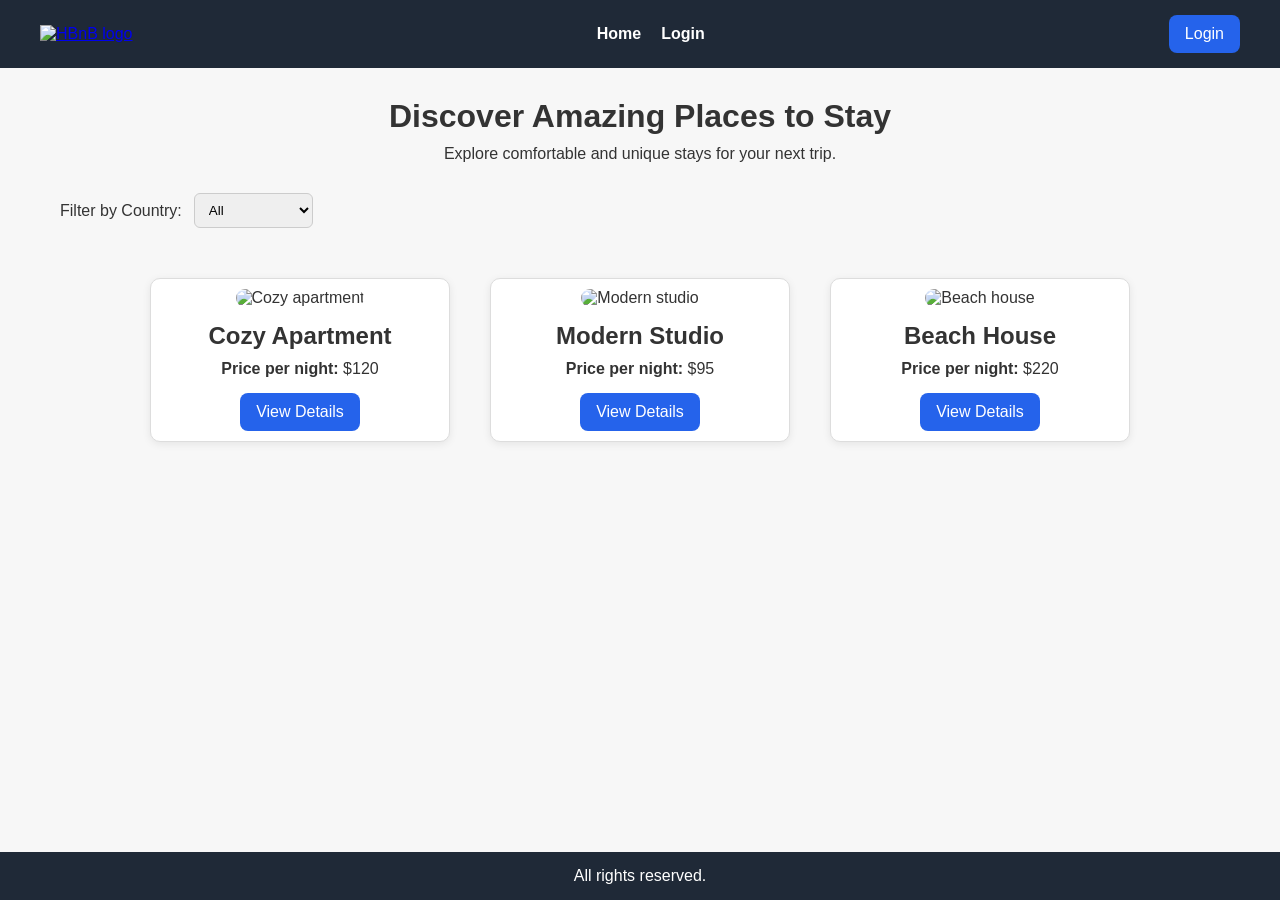
==== part4/index.html @ cbe7128d "Made some amendments + added images folder" ====
<!DOCTYPE html>
<html lang="en">
<head>
  <meta charset="UTF-8">
  <meta name="viewport" content="width=device-width, initial-scale=1.0">
  <title>HBnB - Places</title>
  <link rel="stylesheet" href="styles.css">
  <link rel="icon" href="images/icon.png" type="image/png">
</head>
<body>
  <header>
    <div class="header-container">
      <a href="index.html">
        <img src="images/logo.png" alt="HBnB logo" class="logo">
      </a>

      <nav>
        <a href="index.html">Home</a>
        <a href="login.html">Login</a>
      </nav>

      <a href="login.html" class="login-button">Login</a>
    </div>
  </header>

  <main>
    <section class="hero">
      <h1>Discover Amazing Places to Stay</h1>
      <p>Explore comfortable and unique stays for your next trip.</p>
    </section>

    <section id="filter" class="filter-section">
      <label for="country-filter">Filter by Country:</label>
      <select id="country-filter" name="country-filter">
        <option value="all">All</option>
        <option value="saudi-arabia">Saudi Arabia</option>
        <option value="uae">UAE</option>
        <option value="egypt">Egypt</option>
      </select>
    </section>

    <section id="places-list" class="places-section">
      <article class="place-card">
        <img src="images/place1.jpg" alt="Cozy apartment">
        <h2>Cozy Apartment</h2>
        <p><strong>Price per night:</strong> $120</p>
        <a href="place.html" class="details-button">View Details</a>
      </article>

      <article class="place-card">
        <img src="images/place2.jpg" alt="Modern studio">
        <h2>Modern Studio</h2>
        <p><strong>Price per night:</strong> $95</p>
        <a href="place.html" class="details-button">View Details</a>
      </article>

      <article class="place-card">
        <img src="images/place3.jpg" alt="Beach house">
        <h2>Beach House</h2>
        <p><strong>Price per night:</strong> $220</p>
        <a href="place.html" class="details-button">View Details</a>
      </article>
    </section>
  </main>

  <footer>
    <p>All rights reserved.</p>
  </footer>
</body>
</html>
---- part4/styles.css ----
* {
  box-sizing: border-box;
  margin: 0;
  padding: 0;
  font-family: Arial, sans-serif;
}

body {
  background-color: #f7f7f7;
  color: #333;
  min-height: 100vh;
  display: flex;
  flex-direction: column;
}

header {
  background-color: #1f2937;
  color: #ffffff;
  padding: 15px 30px;
}

.header-container {
  max-width: 1200px;
  margin: 0 auto;
  display: flex;
  align-items: center;
  justify-content: space-between;
  gap: 20px;
}

.logo {
  width: 80px;
  height: auto;
}

nav {
  display: flex;
  gap: 20px;
  align-items: center;
}

nav a {
  color: #ffffff;
  text-decoration: none;
  font-weight: bold;
}

nav a:hover {
  text-decoration: underline;
}

.login-button,
.details-button,
.submit-button {
  text-decoration: none;
  border: none;
  background-color: #2563eb;
  color: #ffffff;
  padding: 10px 16px;
  border-radius: 8px;
  cursor: pointer;
  display: inline-block;
  font-size: 1rem;
}

.login-button:hover,
.details-button:hover,
.submit-button:hover {
  background-color: #1d4ed8;
}

main {
  flex: 1;
  max-width: 1200px;
  width: 100%;
  margin: 0 auto;
  padding: 30px 20px;
}

.hero {
  text-align: center;
  margin-bottom: 30px;
}

.hero h1 {
  margin-bottom: 10px;
  font-size: 2rem;
}

.filter-section {
  margin-bottom: 30px;
  display: flex;
  align-items: center;
  gap: 12px;
}

.filter-section select {
  padding: 8px 10px;
  border: 1px solid #ccc;
  border-radius: 6px;
}

.places-section {
  display: flex;
  flex-wrap: wrap;
  justify-content: center;
}

.place-card {
  background-color: #ffffff;
  width: 300px;
  margin: 20px;
  padding: 10px;
  border: 1px solid #ddd;
  border-radius: 10px;
  box-shadow: 0 2px 8px rgba(0, 0, 0, 0.08);
  text-align: center;
}

.place-card img {
  width: 100%;
  height: 180px;
  object-fit: cover;
  border-radius: 10px;
  margin-bottom: 15px;
}

.place-card h2 {
  margin-bottom: 10px;
}

.place-card p {
  margin-bottom: 15px;
}

.place-details {
  background-color: #ffffff;
  margin: 20px;
  padding: 10px;
  border: 1px solid #ddd;
  border-radius: 10px;
}

.place-details img {
  width: 100%;
  max-height: 400px;
  object-fit: cover;
  border-radius: 10px;
  margin-bottom: 20px;
}

.place-details h1 {
  margin-bottom: 20px;
}

.place-info {
  margin: 20px 0;
  padding: 10px;
  border: 1px solid #ddd;
  border-radius: 10px;
  background-color: #fafafa;
}

.place-info h2 {
  margin-bottom: 10px;
}

.place-info ul {
  padding-left: 20px;
}

.add-review {
  margin-top: 20px;
}

.reviews-section {
  margin-top: 30px;
}

.reviews-section h2 {
  margin-bottom: 10px;
}

.review-card {
  background-color: #ffffff;
  margin: 20px;
  padding: 10px;
  border: 1px solid #ddd;
  border-radius: 10px;
}

.review-comment {
  margin-bottom: 10px;
}

.form-section {
  display: flex;
  justify-content: center;
  align-items: center;
}

.form {
  width: 100%;
  max-width: 500px;
  background-color: #ffffff;
  padding: 25px;
  border-radius: 10px;
  border: 1px solid #ddd;
  box-shadow: 0 2px 8px rgba(0, 0, 0, 0.08);
}

.form h1,
.form h2 {
  margin-bottom: 20px;
  text-align: center;
}

.form label {
  display: block;
  margin-bottom: 8px;
  margin-top: 12px;
  font-weight: bold;
}

.form input,
.form textarea,
.form select {
  width: 100%;
  padding: 10px;
  border: 1px solid #ccc;
  border-radius: 8px;
}

.form textarea {
  resize: vertical;
}

.place-reference {
  margin-bottom: 10px;
  text-align: center;
}

footer {
  background-color: #1f2937;
  color: #ffffff;
  text-align: center;
  padding: 15px;
  margin-top: 30px;
}
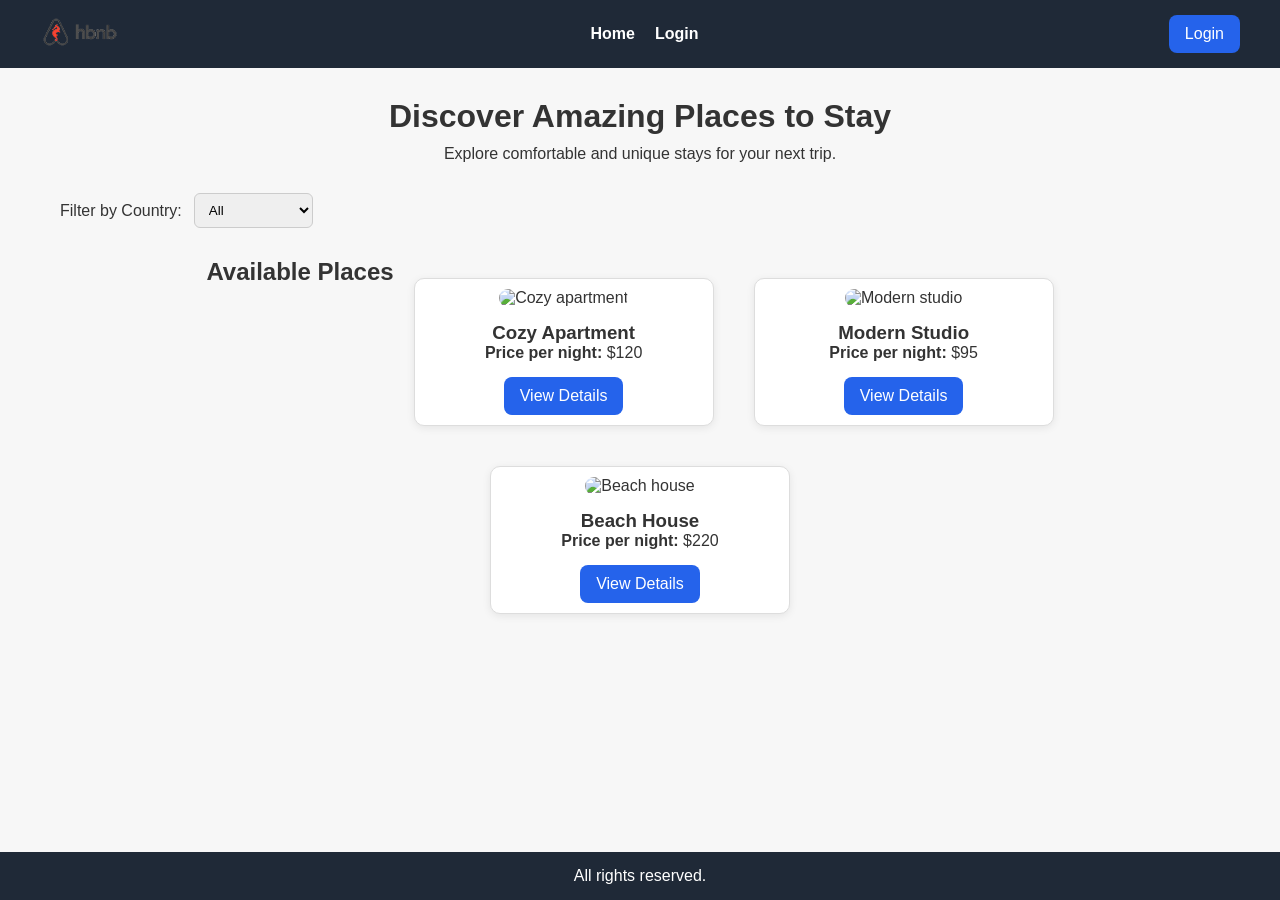
==== commit 773a89d7: "Amendments to index.html + place.html" ====
--- a/part4/index.html
+++ b/part4/index.html
@@ -29,7 +29,7 @@
       <p>Explore comfortable and unique stays for your next trip.</p>
     </section>
 
-    <section id="filter" class="filter-section">
+    <div id="filter" class="filter-section">
       <label for="country-filter">Filter by Country:</label>
       <select id="country-filter" name="country-filter">
         <option value="all">All</option>
@@ -37,26 +37,28 @@
         <option value="uae">UAE</option>
         <option value="egypt">Egypt</option>
       </select>
-    </section>
+    </div>
 
     <section id="places-list" class="places-section">
+      <h2>Available Places</h2>
+
       <article class="place-card">
         <img src="images/place1.jpg" alt="Cozy apartment">
-        <h2>Cozy Apartment</h2>
+        <h3>Cozy Apartment</h3>
         <p><strong>Price per night:</strong> $120</p>
         <a href="place.html" class="details-button">View Details</a>
       </article>
 
       <article class="place-card">
         <img src="images/place2.jpg" alt="Modern studio">
-        <h2>Modern Studio</h2>
+        <h3>Modern Studio</h3>
         <p><strong>Price per night:</strong> $95</p>
         <a href="place.html" class="details-button">View Details</a>
       </article>
 
       <article class="place-card">
         <img src="images/place3.jpg" alt="Beach house">
-        <h2>Beach House</h2>
+        <h3>Beach House</h3>
         <p><strong>Price per night:</strong> $220</p>
         <a href="place.html" class="details-button">View Details</a>
       </article>
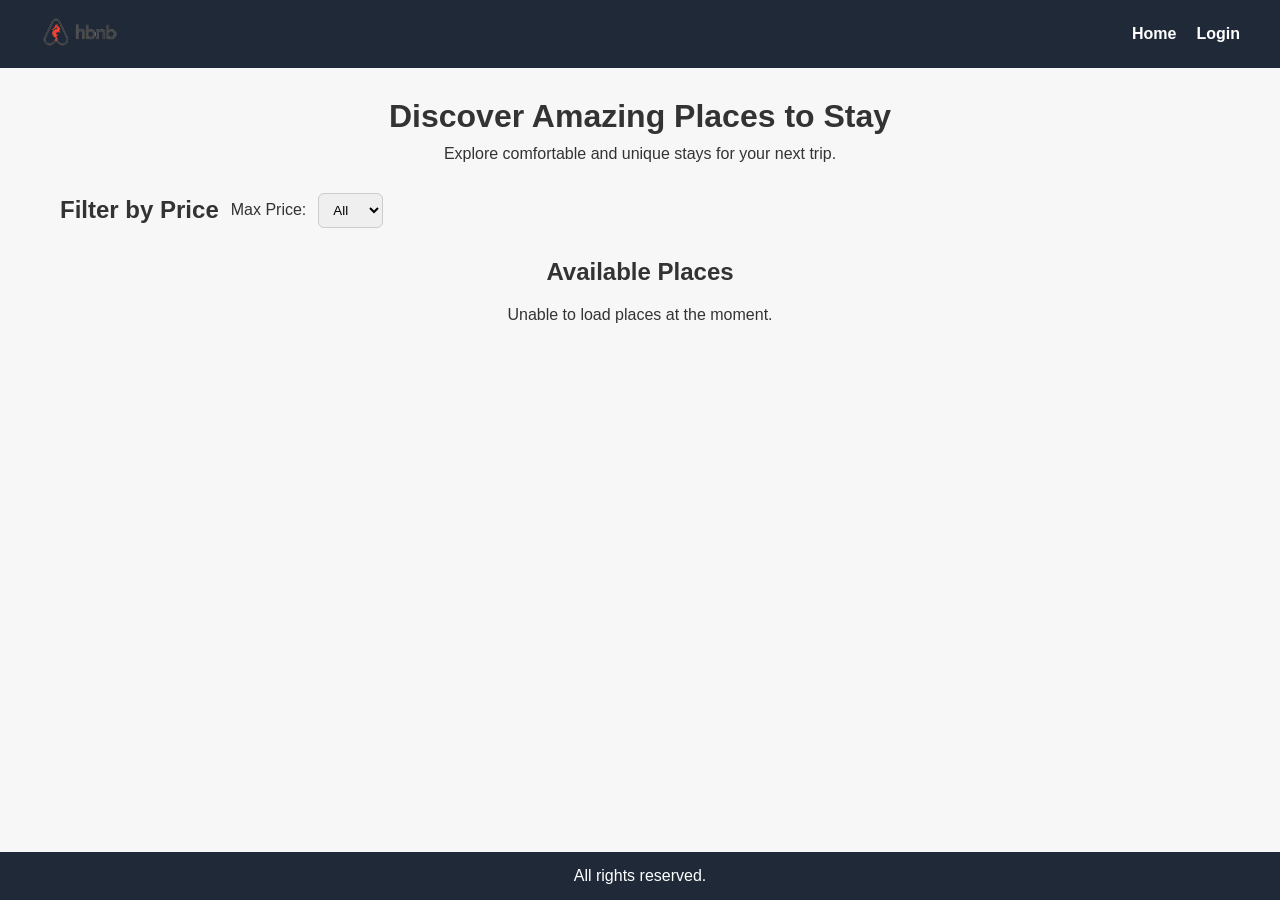
==== commit 83f74514: "More amendments for Task 2" ====
--- a/part4/index.html
+++ b/part4/index.html
@@ -16,10 +16,8 @@
 
       <nav>
         <a href="index.html">Home</a>
-        <a href="login.html">Login</a>
+        <a href="login.html" id="login-link">Login</a>
       </nav>
-
-      <a href="login.html" class="login-button">Login</a>
     </div>
   </header>
 
@@ -29,44 +27,26 @@
       <p>Explore comfortable and unique stays for your next trip.</p>
     </section>
 
-    <div id="filter" class="filter-section">
-      <label for="country-filter">Filter by Country:</label>
-      <select id="country-filter" name="country-filter">
-        <option value="all">All</option>
-        <option value="saudi-arabia">Saudi Arabia</option>
-        <option value="uae">UAE</option>
-        <option value="egypt">Egypt</option>
+    <section id="filter" class="filter-section">
+      <h2>Filter by Price</h2>
+      <label for="price-filter">Max Price:</label>
+      <select id="price-filter">
+        <option value="10">10</option>
+        <option value="50">50</option>
+        <option value="100">100</option>
+        <option value="all" selected>All</option>
       </select>
-    </div>
+    </section>
 
     <section id="places-list" class="places-section">
       <h2>Available Places</h2>
-
-      <article class="place-card">
-        <img src="images/place1.jpg" alt="Cozy apartment">
-        <h3>Cozy Apartment</h3>
-        <p><strong>Price per night:</strong> $120</p>
-        <a href="place.html" class="details-button">View Details</a>
-      </article>
-
-      <article class="place-card">
-        <img src="images/place2.jpg" alt="Modern studio">
-        <h3>Modern Studio</h3>
-        <p><strong>Price per night:</strong> $95</p>
-        <a href="place.html" class="details-button">View Details</a>
-      </article>
-
-      <article class="place-card">
-        <img src="images/place3.jpg" alt="Beach house">
-        <h3>Beach House</h3>
-        <p><strong>Price per night:</strong> $220</p>
-        <a href="place.html" class="details-button">View Details</a>
-      </article>
     </section>
   </main>
 
   <footer>
     <p>All rights reserved.</p>
   </footer>
+
+  <script src="scripts.js"></script>
 </body>
 </html>
--- a/part4/styles.css
+++ b/part4/styles.css
@@ -169,6 +169,12 @@
   padding-left: 20px;
 }
 
+.places-section h2 {
+  width: 100%;
+  text-align: center;
+  margin-bottom: 20px;
+}
+
 .add-review {
   margin-top: 20px;
 }
@@ -235,6 +241,14 @@
   resize: vertical;
 }
 
+#error-message {
+  color: red;
+  margin-top: 10px;
+  margin-bottom: 10px;
+  text-align: center;
+  min-height: 20px;
+}
+
 .place-reference {
   margin-bottom: 10px;
   text-align: center;
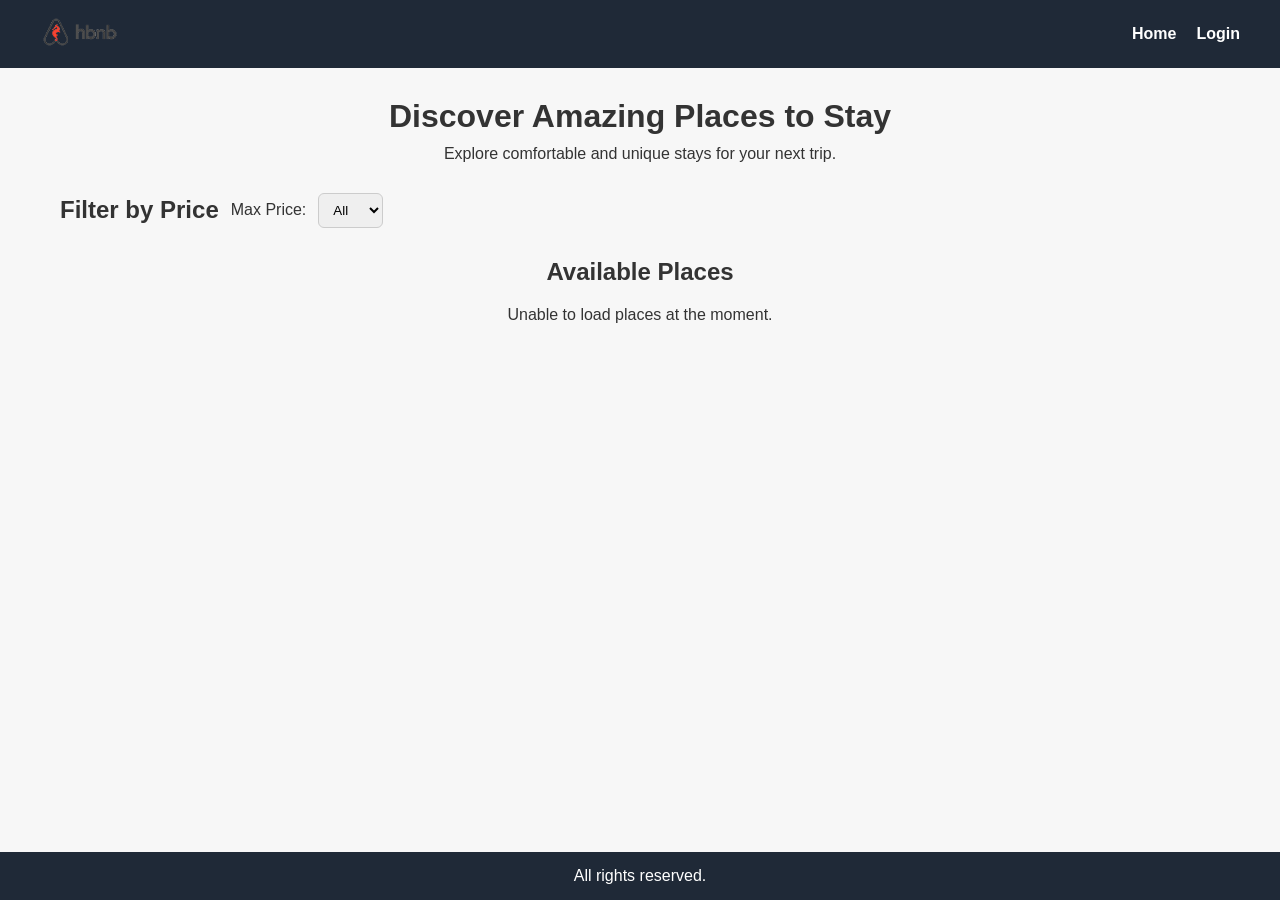
==== commit 69e81b81: "Amendments for Task 3" ====
--- a/part4/index.html
+++ b/part4/index.html
@@ -40,6 +40,7 @@
 
     <section id="places-list" class="places-section">
       <h2>Available Places</h2>
+      <!-- Places will be added dynamically by scripts.js -->
     </section>
   </main>
 
--- a/part4/styles.css
+++ b/part4/styles.css
@@ -183,8 +183,8 @@
   margin-top: 30px;
 }
 
-.reviews-section h2 {
-  margin-bottom: 10px;
+.reviews-section p {
+  margin: 10px 20px;
 }
 
 .review-card {
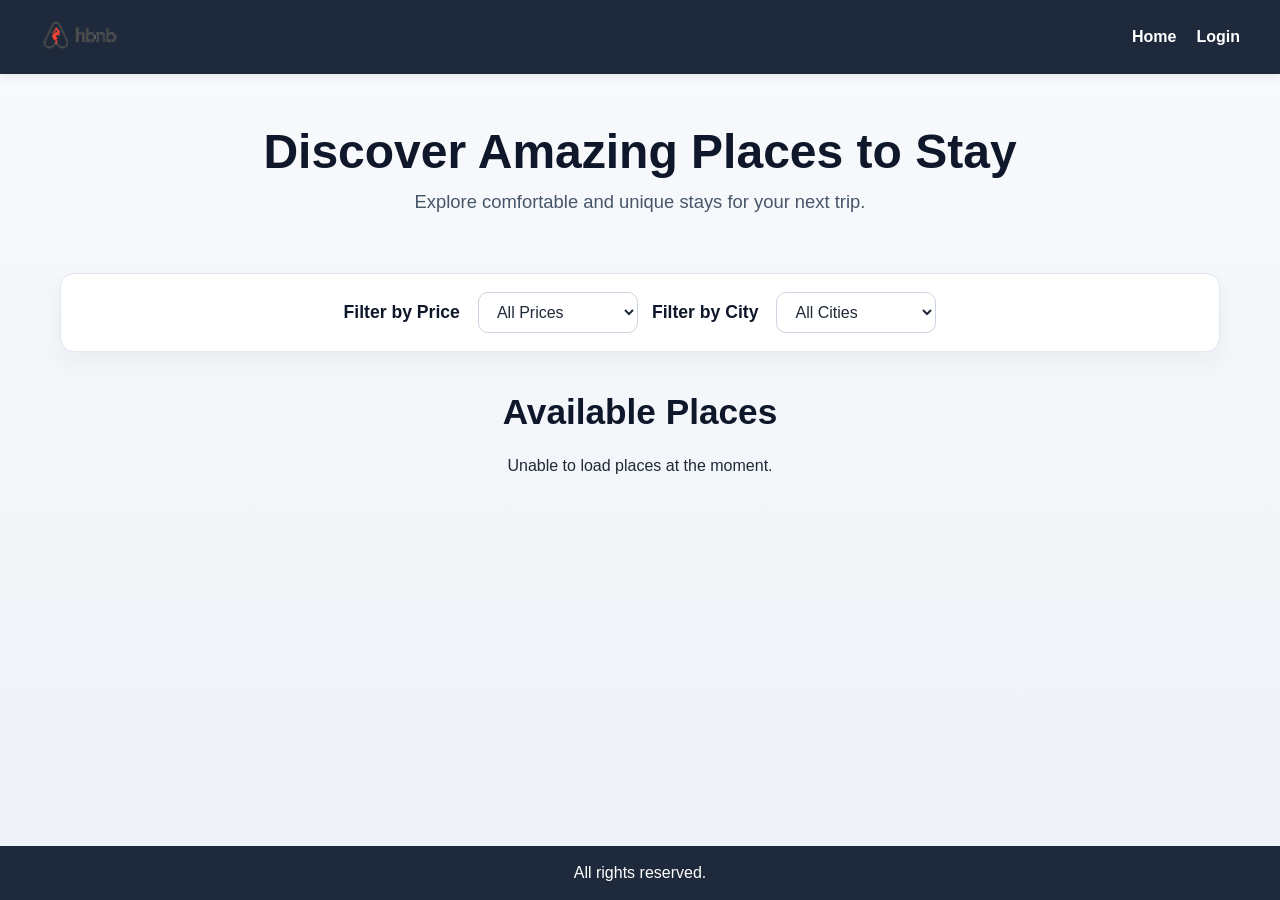
==== commit 7839fb26: "Added cities filter + more amendments" ====
--- a/part4/index.html
+++ b/part4/index.html
@@ -29,18 +29,24 @@
 
     <section id="filter" class="filter-section">
       <h2>Filter by Price</h2>
-      <label for="price-filter">Max Price:</label>
       <select id="price-filter">
-        <option value="10">10</option>
-        <option value="50">50</option>
-        <option value="100">100</option>
-        <option value="all" selected>All</option>
+        <option value="all" selected>All Prices</option>
+        <option value="10">Up to $10</option>
+        <option value="50">Up to $50</option>
+        <option value="100">Up to $100</option>
+      </select>
+
+      <h2>Filter by City</h2>
+      <select id="city-filter">
+        <option value="all" selected>All Cities</option>
+        <option value="Riyadh">Riyadh</option>
+        <option value="Jeddah">Jeddah</option>
+        <option value="Yanbu">Yanbu</option>
       </select>
     </section>
 
     <section id="places-list" class="places-section">
       <h2>Available Places</h2>
-      <!-- Places will be added dynamically by scripts.js -->
     </section>
   </main>
 
--- a/part4/styles.css
+++ b/part4/styles.css
@@ -6,17 +6,18 @@
 }
 
 body {
-  background-color: #f7f7f7;
-  color: #333;
+  background: linear-gradient(to bottom, #f8fafc, #eef2f7);
+  color: #1f2937;
   min-height: 100vh;
   display: flex;
   flex-direction: column;
 }
 
 header {
-  background-color: #1f2937;
+  background-color: #1e293b;
   color: #ffffff;
-  padding: 15px 30px;
+  padding: 18px 30px;
+  box-shadow: 0 2px 10px rgba(0, 0, 0, 0.08);
 }
 
 .header-container {
@@ -42,11 +43,14 @@
 nav a {
   color: #ffffff;
   text-decoration: none;
-  font-weight: bold;
+  font-weight: 600;
+  font-size: 1rem;
+  transition: opacity 0.2s ease;
 }
 
 nav a:hover {
-  text-decoration: underline;
+  opacity: 0.8;
+  text-decoration: none;
 }
 
 .login-button,
@@ -54,19 +58,24 @@
 .submit-button {
   text-decoration: none;
   border: none;
-  background-color: #2563eb;
+  background: linear-gradient(135deg, #3b82f6, #2563eb);
   color: #ffffff;
-  padding: 10px 16px;
-  border-radius: 8px;
+  padding: 10px 18px;
+  border-radius: 10px;
   cursor: pointer;
   display: inline-block;
   font-size: 1rem;
+  font-weight: 600;
+  box-shadow: 0 4px 12px rgba(37, 99, 235, 0.25);
+  transition: transform 0.2s ease, box-shadow 0.2s ease;
 }
 
 .login-button:hover,
 .details-button:hover,
 .submit-button:hover {
-  background-color: #1d4ed8;
+  background: linear-gradient(135deg, #2563eb, #1d4ed8);
+  transform: translateY(-1px);
+  box-shadow: 0 6px 16px rgba(37, 99, 235, 0.3);
 }
 
 main {
@@ -79,31 +88,75 @@
 
 .hero {
   text-align: center;
-  margin-bottom: 30px;
+  margin-bottom: 40px;
+  padding: 20px 10px;
 }
 
 .hero h1 {
-  margin-bottom: 10px;
-  font-size: 2rem;
+  margin-bottom: 12px;
+  font-size: 3rem;
+  color: #0f172a;
+  font-weight: 700;
+}
+
+.hero p {
+  font-size: 1.15rem;
+  color: #475569;
 }
 
 .filter-section {
-  margin-bottom: 30px;
+  margin-bottom: 40px;
   display: flex;
   align-items: center;
-  gap: 12px;
+  justify-content: center;
+  gap: 14px;
+  flex-wrap: wrap;
+  background-color: #ffffff;
+  border: 1px solid #e2e8f0;
+  border-radius: 14px;
+  padding: 18px 20px;
+  box-shadow: 0 8px 24px rgba(15, 23, 42, 0.05);
+}
+
+.filter-section h2 {
+  color: #0f172a;
+  font-size: 1.1rem;
+  margin-right: 4px;
+}
+
+.filter-section label {
+  font-weight: 600;
+  color: #334155;
 }
 
 .filter-section select {
-  padding: 8px 10px;
-  border: 1px solid #ccc;
-  border-radius: 6px;
+  padding: 10px 14px;
+  border: 1px solid #cbd5e1;
+  border-radius: 10px;
+  background-color: #ffffff;
+  color: #1f2937;
+  font-size: 1rem;
+  min-width: 160px;
+}
+
+.filter-section select:focus {
+  outline: none;
+  border-color: #2563eb;
+  box-shadow: 0 0 0 3px rgba(37, 99, 235, 0.12);
 }
 
 .places-section {
   display: flex;
   flex-wrap: wrap;
   justify-content: center;
+}
+
+.places-section h2 {
+  width: 100%;
+  text-align: center;
+  margin-bottom: 25px;
+  color: #0f172a;
+  font-size: 2.2rem;
 }
 
 .place-card {
@@ -111,39 +164,52 @@
   width: 300px;
   margin: 20px;
   padding: 10px;
-  border: 1px solid #ddd;
-  border-radius: 10px;
-  box-shadow: 0 2px 8px rgba(0, 0, 0, 0.08);
-  text-align: center;
+  border: 1px solid #e2e8f0;
+  border-radius: 10px;
+  box-shadow: 0 8px 24px rgba(15, 23, 42, 0.08);
+  text-align: center;
+  transition: transform 0.2s ease, box-shadow 0.2s ease;
+}
+
+.place-card:hover {
+  transform: translateY(-4px);
+  box-shadow: 0 12px 28px rgba(15, 23, 42, 0.12);
 }
 
 .place-card img {
   width: 100%;
-  height: 180px;
+  height: 190px;
   object-fit: cover;
   border-radius: 10px;
   margin-bottom: 15px;
 }
 
-.place-card h2 {
-  margin-bottom: 10px;
+.place-card h2,
+.place-card h3 {
+  margin-bottom: 10px;
+  color: #0f172a;
+  font-size: 1.9rem;
 }
 
 .place-card p {
-  margin-bottom: 15px;
+  margin-bottom: 12px;
+  color: #475569;
+  line-height: 1.5;
+  font-size: 1.2rem;
 }
 
 .place-details {
   background-color: #ffffff;
   margin: 20px;
-  padding: 10px;
-  border: 1px solid #ddd;
-  border-radius: 10px;
+  padding: 16px;
+  border: 1px solid #e2e8f0;
+  border-radius: 10px;
+  box-shadow: 0 8px 24px rgba(15, 23, 42, 0.06);
 }
 
 .place-details img {
   width: 100%;
-  max-height: 400px;
+  max-height: 420px;
   object-fit: cover;
   border-radius: 10px;
   margin-bottom: 20px;
@@ -151,38 +217,46 @@
 
 .place-details h1 {
   margin-bottom: 20px;
+  color: #0f172a;
 }
 
 .place-info {
   margin: 20px 0;
   padding: 10px;
-  border: 1px solid #ddd;
-  border-radius: 10px;
-  background-color: #fafafa;
+  border: 1px solid #e2e8f0;
+  border-radius: 10px;
+  background-color: #f8fafc;
 }
 
 .place-info h2 {
   margin-bottom: 10px;
+  color: #0f172a;
+}
+
+.place-info p,
+.place-info li {
+  color: #475569;
+  line-height: 1.6;
 }
 
 .place-info ul {
   padding-left: 20px;
 }
 
-.places-section h2 {
-  width: 100%;
-  text-align: center;
-  margin-bottom: 20px;
-}
-
 .add-review {
   margin-top: 20px;
+  text-align: center;
 }
 
 .reviews-section {
   margin-top: 30px;
 }
 
+.reviews-section h2 {
+  margin-bottom: 10px;
+  color: #0f172a;
+}
+
 .reviews-section p {
   margin: 10px 20px;
 }
@@ -191,8 +265,19 @@
   background-color: #ffffff;
   margin: 20px;
   padding: 10px;
-  border: 1px solid #ddd;
-  border-radius: 10px;
+  border: 1px solid #e2e8f0;
+  border-radius: 10px;
+  box-shadow: 0 6px 20px rgba(15, 23, 42, 0.05);
+}
+
+.review-card h3 {
+  color: #0f172a;
+  margin-bottom: 10px;
+}
+
+.review-card p {
+  color: #475569;
+  line-height: 1.5;
 }
 
 .review-comment {
@@ -207,18 +292,19 @@
 
 .form {
   width: 100%;
-  max-width: 500px;
-  background-color: #ffffff;
-  padding: 25px;
-  border-radius: 10px;
-  border: 1px solid #ddd;
-  box-shadow: 0 2px 8px rgba(0, 0, 0, 0.08);
+  max-width: 560px;
+  background-color: #ffffff;
+  padding: 30px;
+  border-radius: 10px;
+  border: 1px solid #e2e8f0;
+  box-shadow: 0 10px 30px rgba(15, 23, 42, 0.08);
 }
 
 .form h1,
 .form h2 {
   margin-bottom: 20px;
   text-align: center;
+  color: #0f172a;
 }
 
 .form label {
@@ -226,15 +312,27 @@
   margin-bottom: 8px;
   margin-top: 12px;
   font-weight: bold;
+  color: #334155;
 }
 
 .form input,
 .form textarea,
 .form select {
   width: 100%;
-  padding: 10px;
-  border: 1px solid #ccc;
+  padding: 12px;
+  border: 1px solid #cbd5e1;
   border-radius: 8px;
+  background-color: #f8fafc;
+  font-size: 1rem;
+  color: #1f2937;
+}
+
+.form input:focus,
+.form textarea:focus,
+.form select:focus {
+  outline: none;
+  border-color: #2563eb;
+  box-shadow: 0 0 0 3px rgba(37, 99, 235, 0.12);
 }
 
 .form textarea {
@@ -249,15 +347,54 @@
   min-height: 20px;
 }
 
+#review-message {
+  margin-top: 10px;
+  margin-bottom: 10px;
+  text-align: center;
+  min-height: 20px;
+}
+
+#review-message.success {
+  color: green;
+}
+
+#review-message.error {
+  color: red;
+}
+
 .place-reference {
   margin-bottom: 10px;
   text-align: center;
+  color: #475569;
 }
 
 footer {
-  background-color: #1f2937;
+  background-color: #1e293b;
   color: #ffffff;
   text-align: center;
-  padding: 15px;
+  padding: 18px;
   margin-top: 30px;
 }
+
+@media (max-width: 768px) {
+  .hero h1 {
+    font-size: 2.2rem;
+  }
+
+  .hero p {
+    font-size: 1rem;
+  }
+
+  .filter-section {
+    justify-content: flex-start;
+  }
+
+  .places-section h2 {
+    font-size: 1.8rem;
+  }
+
+  .place-card {
+    width: 100%;
+    max-width: 340px;
+  }
+}
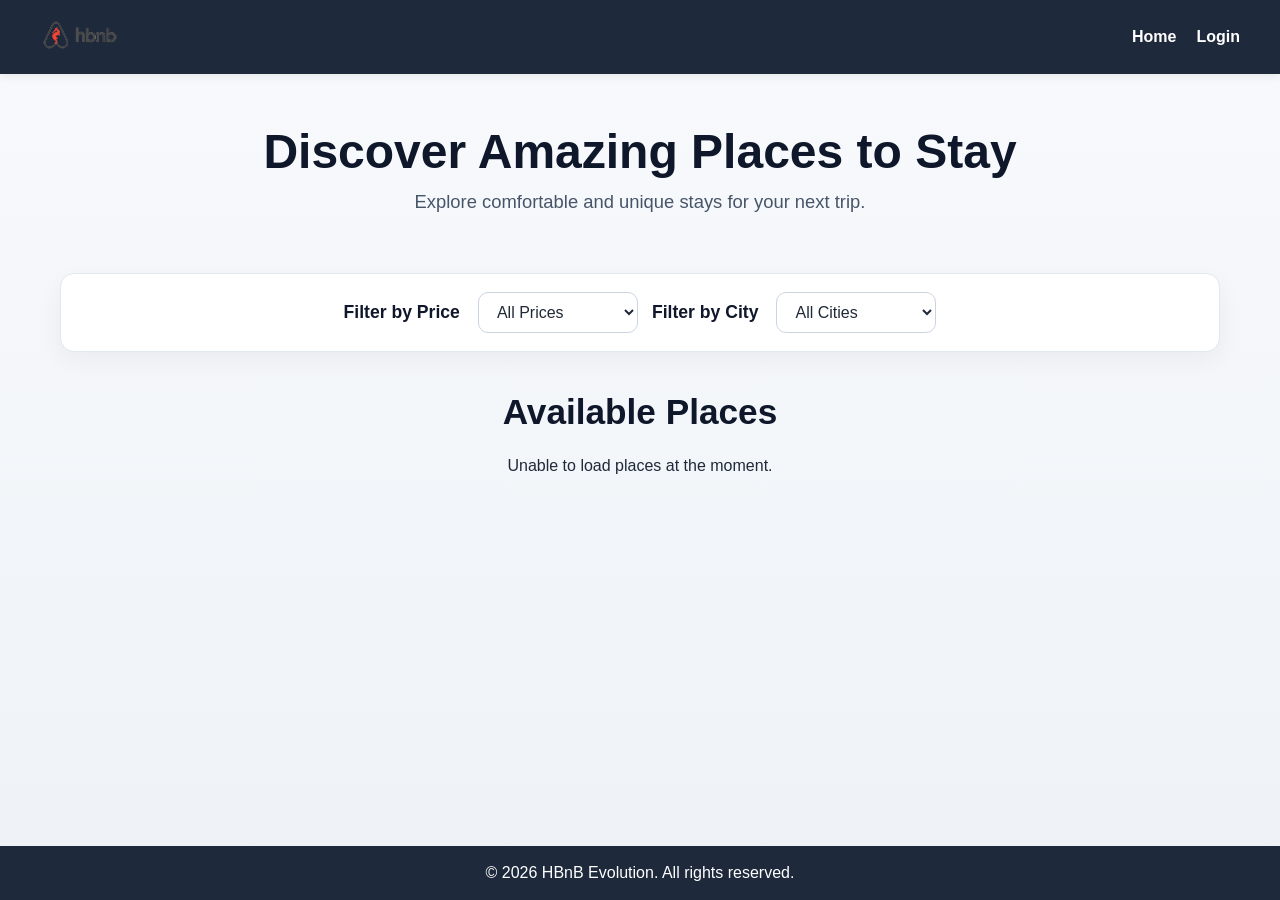
==== commit 67e9e881: "Added comments to all codes to make them clear" ====
--- a/part4/index.html
+++ b/part4/index.html
@@ -1,19 +1,29 @@
 <!DOCTYPE html>
 <html lang="en">
 <head>
+  <!-- Basic page metadata -->
   <meta charset="UTF-8">
   <meta name="viewport" content="width=device-width, initial-scale=1.0">
+
+  <!-- Page title shown in the browser tab -->
   <title>HBnB - Places</title>
+
+  <!-- Main stylesheet -->
   <link rel="stylesheet" href="styles.css">
+
+  <!-- Website icon -->
   <link rel="icon" href="images/icon.png" type="image/png">
 </head>
 <body>
+  <!-- Header section with logo and navigation -->
   <header>
     <div class="header-container">
+      <!-- Website logo linking back to home page -->
       <a href="index.html">
         <img src="images/logo.png" alt="HBnB logo" class="logo">
       </a>
 
+      <!-- Main navigation menu -->
       <nav>
         <a href="index.html">Home</a>
         <a href="login.html" id="login-link">Login</a>
@@ -21,12 +31,15 @@
     </div>
   </header>
 
+  <!-- Main page content -->
   <main>
+    <!-- Hero section introducing the website -->
     <section class="hero">
       <h1>Discover Amazing Places to Stay</h1>
       <p>Explore comfortable and unique stays for your next trip.</p>
     </section>
 
+    <!-- Filter section for narrowing places by price and city -->
     <section id="filter" class="filter-section">
       <h2>Filter by Price</h2>
       <select id="price-filter">
@@ -45,15 +58,18 @@
       </select>
     </section>
 
+    <!-- Section where place cards will be inserted dynamically by JavaScript -->
     <section id="places-list" class="places-section">
       <h2>Available Places</h2>
     </section>
   </main>
 
+  <!-- Footer section -->
   <footer>
-    <p>All rights reserved.</p>
+    <p>© 2026 HBnB Evolution. All rights reserved.</p>
   </footer>
 
+  <!-- Main JavaScript file -->
   <script src="scripts.js"></script>
 </body>
 </html>
--- a/part4/styles.css
+++ b/part4/styles.css
@@ -1,3 +1,4 @@
+/* Global reset and default font settings */
 * {
   box-sizing: border-box;
   margin: 0;
@@ -5,6 +6,7 @@
   font-family: Arial, sans-serif;
 }
 
+/* Main body styling */
 body {
   background: linear-gradient(to bottom, #f8fafc, #eef2f7);
   color: #1f2937;
@@ -13,6 +15,7 @@
   flex-direction: column;
 }
 
+/* Header styling */
 header {
   background-color: #1e293b;
   color: #ffffff;
@@ -20,6 +23,7 @@
   box-shadow: 0 2px 10px rgba(0, 0, 0, 0.08);
 }
 
+/* Layout for header content */
 .header-container {
   max-width: 1200px;
   margin: 0 auto;
@@ -29,17 +33,20 @@
   gap: 20px;
 }
 
+/* Logo image size */
 .logo {
   width: 80px;
   height: auto;
 }
 
+/* Navigation container */
 nav {
   display: flex;
   gap: 20px;
   align-items: center;
 }
 
+/* Navigation links */
 nav a {
   color: #ffffff;
   text-decoration: none;
@@ -48,11 +55,13 @@
   transition: opacity 0.2s ease;
 }
 
+/* Navigation link hover effect */
 nav a:hover {
   opacity: 0.8;
   text-decoration: none;
 }
 
+/* Shared button styling for login, details, and submit buttons */
 .login-button,
 .details-button,
 .submit-button {
@@ -70,6 +79,7 @@
   transition: transform 0.2s ease, box-shadow 0.2s ease;
 }
 
+/* Shared hover effect for buttons */
 .login-button:hover,
 .details-button:hover,
 .submit-button:hover {
@@ -78,6 +88,7 @@
   box-shadow: 0 6px 16px rgba(37, 99, 235, 0.3);
 }
 
+/* Main content wrapper */
 main {
   flex: 1;
   max-width: 1200px;
@@ -86,12 +97,14 @@
   padding: 30px 20px;
 }
 
+/* Hero section on homepage */
 .hero {
   text-align: center;
   margin-bottom: 40px;
   padding: 20px 10px;
 }
 
+/* Main heading in hero section */
 .hero h1 {
   margin-bottom: 12px;
   font-size: 3rem;
@@ -99,11 +112,13 @@
   font-weight: 700;
 }
 
+/* Paragraph text in hero section */
 .hero p {
   font-size: 1.15rem;
   color: #475569;
 }
 
+/* Filter container styling */
 .filter-section {
   margin-bottom: 40px;
   display: flex;
@@ -118,17 +133,20 @@
   box-shadow: 0 8px 24px rgba(15, 23, 42, 0.05);
 }
 
+/* Filter headings */
 .filter-section h2 {
   color: #0f172a;
   font-size: 1.1rem;
   margin-right: 4px;
 }
 
+/* Filter labels */
 .filter-section label {
   font-weight: 600;
   color: #334155;
 }
 
+/* Dropdown styling in filter area */
 .filter-section select {
   padding: 10px 14px;
   border: 1px solid #cbd5e1;
@@ -139,18 +157,21 @@
   min-width: 160px;
 }
 
+/* Focus effect for filter dropdowns */
 .filter-section select:focus {
   outline: none;
   border-color: #2563eb;
   box-shadow: 0 0 0 3px rgba(37, 99, 235, 0.12);
 }
 
+/* Places section layout */
 .places-section {
   display: flex;
   flex-wrap: wrap;
   justify-content: center;
 }
 
+/* Heading inside places section */
 .places-section h2 {
   width: 100%;
   text-align: center;
@@ -159,23 +180,26 @@
   font-size: 2.2rem;
 }
 
+/* Individual place card styling */
 .place-card {
   background-color: #ffffff;
   width: 300px;
   margin: 20px;
   padding: 10px;
-  border: 1px solid #e2e8f0;
+  border: 1px solid #ddd;
   border-radius: 10px;
   box-shadow: 0 8px 24px rgba(15, 23, 42, 0.08);
   text-align: center;
   transition: transform 0.2s ease, box-shadow 0.2s ease;
 }
 
+/* Hover effect for place cards */
 .place-card:hover {
   transform: translateY(-4px);
   box-shadow: 0 12px 28px rgba(15, 23, 42, 0.12);
 }
 
+/* Place card image */
 .place-card img {
   width: 100%;
   height: 190px;
@@ -184,6 +208,7 @@
   margin-bottom: 15px;
 }
 
+/* Headings inside place cards */
 .place-card h2,
 .place-card h3 {
   margin-bottom: 10px;
@@ -191,6 +216,7 @@
   font-size: 1.9rem;
 }
 
+/* Paragraph text inside place cards */
 .place-card p {
   margin-bottom: 12px;
   color: #475569;
@@ -198,6 +224,7 @@
   font-size: 1.2rem;
 }
 
+/* Main place details container */
 .place-details {
   background-color: #ffffff;
   margin: 20px;
@@ -207,6 +234,7 @@
   box-shadow: 0 8px 24px rgba(15, 23, 42, 0.06);
 }
 
+/* Main image on place details page */
 .place-details img {
   width: 100%;
   max-height: 420px;
@@ -215,11 +243,13 @@
   margin-bottom: 20px;
 }
 
+/* Main title on place details page */
 .place-details h1 {
   margin-bottom: 20px;
   color: #0f172a;
 }
 
+/* Information boxes inside place details page */
 .place-info {
   margin: 20px 0;
   padding: 10px;
@@ -228,68 +258,81 @@
   background-color: #f8fafc;
 }
 
+/* Headings inside place info boxes */
 .place-info h2 {
   margin-bottom: 10px;
   color: #0f172a;
 }
 
+/* Text and list items inside place info */
 .place-info p,
 .place-info li {
   color: #475569;
   line-height: 1.6;
 }
 
+/* Padding for amenities list */
 .place-info ul {
   padding-left: 20px;
 }
 
+/* Add review section */
 .add-review {
   margin-top: 20px;
   text-align: center;
 }
 
+/* Reviews section container */
 .reviews-section {
   margin-top: 30px;
 }
 
+/* Reviews section heading */
 .reviews-section h2 {
   margin-bottom: 10px;
   color: #0f172a;
 }
 
+/* Paragraphs inside reviews section */
 .reviews-section p {
   margin: 10px 20px;
 }
 
+/* Individual review card styling */
 .review-card {
   background-color: #ffffff;
   margin: 20px;
   padding: 10px;
-  border: 1px solid #e2e8f0;
+  border: 1px solid #ddd;
   border-radius: 10px;
   box-shadow: 0 6px 20px rgba(15, 23, 42, 0.05);
 }
 
+/* Review card heading */
 .review-card h3 {
   color: #0f172a;
   margin-bottom: 10px;
 }
 
+/* Review card paragraph text */
 .review-card p {
   color: #475569;
   line-height: 1.5;
 }
 
+/* Review comment spacing */
 .review-comment {
   margin-bottom: 10px;
 }
 
+/* Form section centering */
 .form-section {
   display: flex;
   justify-content: center;
   align-items: center;
 }
 
+/* Shared form container styling */
 .form {
   width: 100%;
   max-width: 560px;
@@ -300,6 +343,7 @@
   box-shadow: 0 10px 30px rgba(15, 23, 42, 0.08);
 }
 
+/* Form headings */
 .form h1,
 .form h2 {
   margin-bottom: 20px;
@@ -307,6 +351,7 @@
   color: #0f172a;
 }
 
+/* Form labels */
 .form label {
   display: block;
   margin-bottom: 8px;
@@ -315,6 +360,7 @@
   color: #334155;
 }
 
+/* Shared styling for form inputs, textareas, and selects */
 .form input,
 .form textarea,
 .form select {
@@ -327,6 +373,7 @@
   color: #1f2937;
 }
 
+/* Focus styles for form fields */
 .form input:focus,
 .form textarea:focus,
 .form select:focus {
@@ -335,10 +382,12 @@
   box-shadow: 0 0 0 3px rgba(37, 99, 235, 0.12);
 }
 
+/* Only allow vertical resizing for textarea */
 .form textarea {
   resize: vertical;
 }
 
+/* Error message on login page */
 #error-message {
   color: red;
   margin-top: 10px;
@@ -347,6 +396,7 @@
   min-height: 20px;
 }
 
+/* Message area on add review page */
 #review-message {
   margin-top: 10px;
   margin-bottom: 10px;
@@ -354,20 +404,24 @@
   min-height: 20px;
 }
 
+/* Success message color */
 #review-message.success {
   color: green;
 }
 
+/* Error message color */
 #review-message.error {
   color: red;
 }
 
+/* Place ID text on add review page */
 .place-reference {
   margin-bottom: 10px;
   text-align: center;
   color: #475569;
 }
 
+/* Footer styling */
 footer {
   background-color: #1e293b;
   color: #ffffff;
@@ -376,6 +430,7 @@
   margin-top: 30px;
 }
 
+/* Responsive styles for smaller screens */
 @media (max-width: 768px) {
   .hero h1 {
     font-size: 2.2rem;
